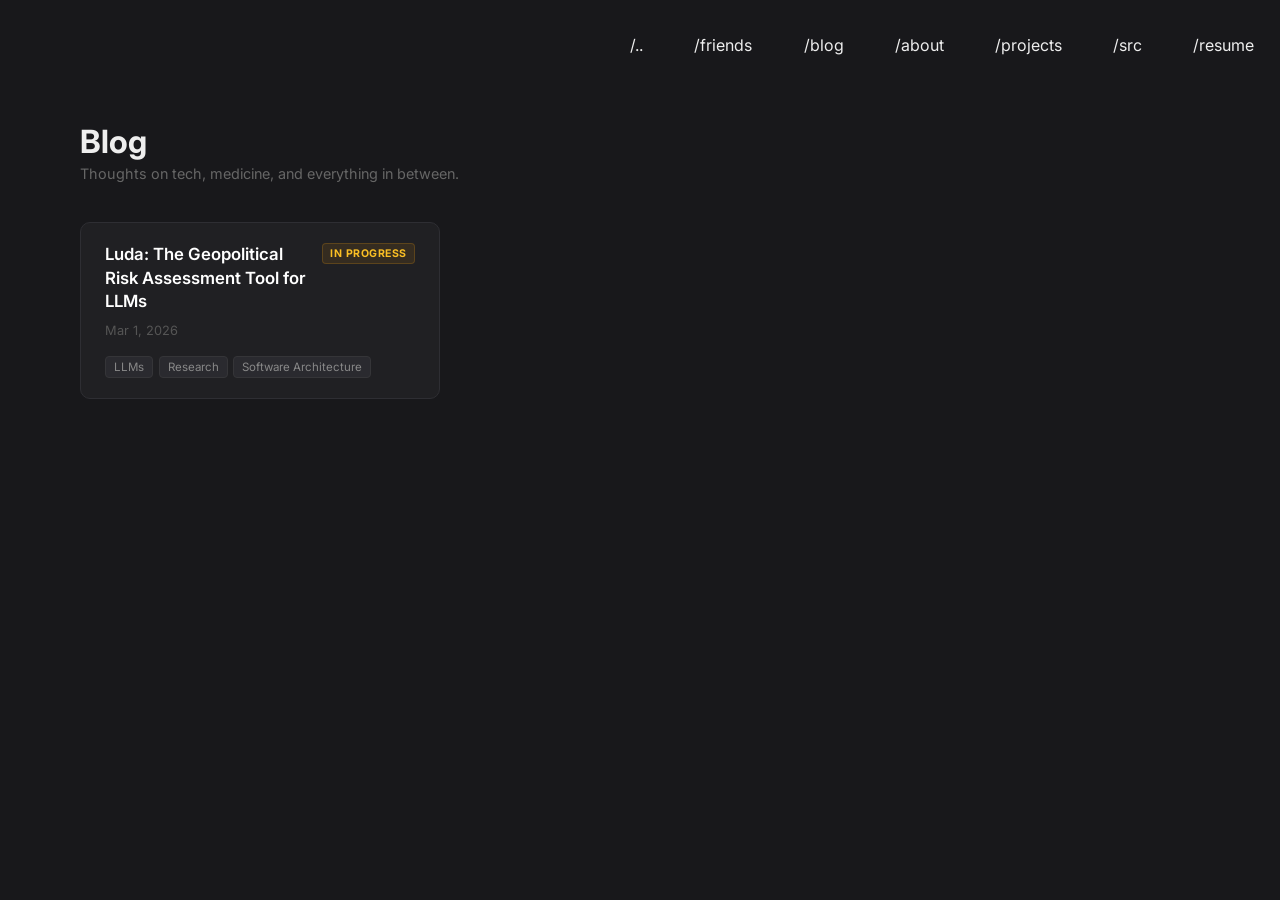
==== blog.html @ 6e4d04fc "add json files for blog and projects" ====
<!DOCTYPE html>
<html lang="en">
<head>
    <meta charset="UTF-8">
    <meta name="viewport" content="width=device-width, initial-scale=1.0">
    <link rel="preconnect" href="https://fonts.googleapis.com">
    <link rel="preconnect" href="https://fonts.gstatic.com" crossorigin>
    <link href="https://fonts.googleapis.com/css2?family=Inter:wght@400;700&display=swap" rel="stylesheet">
    <link rel="stylesheet" href="css/root.css">
    <link rel="stylesheet" href="css/cards.css">
    <title>Blog</title>
</head>
<body>
    <nav>
        <a href="index.html">/..</a>
        <a href="friends.html">/friends</a>
        <a href="blog.html">/blog</a>
        <a href="about.html">/about</a>
        <a href="projects.html">/projects</a>
        <a href="src.html">/src</a>
        <a href="resume">/resume</a>
    </nav>

    <section class="page-section">
        <h1>Blog</h1>
        <p class="section-subtitle">Thoughts on tech, medicine, and everything in between.</p>
        <div class="card-grid"></div>
    </section>

    <script type="module" src="js/blog.js"></script>
</body>
</html>
---- css/root.css ----
* {
    box-sizing: border-box;
}

body {
    background-color: rgb(24 24 27/1);
    color: #eee;
    font-family: 'Inter', sans-serif;
    margin: 0;
}

nav {
    position: sticky;
    position: fixed;
    top: 0;
    width: 100%;
    height: 10vh;
    z-index: 100;

    display: flex;
    justify-content: flex-end;
    align-items: center;
    gap: 2vw;

    background-color: rgb(24 24 27/1);
}

nav a {
    color: #eee;
    text-decoration: none;
    margin-right: 2vw;
}

nav a:hover {
    text-decoration: underline;
}

@media (max-width: 768px) {
    nav {
        height: 50px;
        gap: 0;
        padding: 0 0.75rem;
        justify-content: flex-start;
        overflow-x: auto;
    }

    nav a {
        margin-right: 0.9rem;
        font-size: 0.85rem;
        white-space: nowrap;
        flex-shrink: 0;
    }
}
---- css/cards.css ----
.page-section {
    margin-top: 10vh;
    min-height: 90vh;
    width: 100%;
    padding: 2rem 5rem;
}

.page-section h1 {
    font-size: 2rem;
    margin: 0 0 0.25rem 0;
}

.section-subtitle {
    color: #666;
    font-size: 0.9rem;
    margin: 0 0 2.5rem 0;
}

.card-grid {
    display: grid;
    grid-template-columns: repeat(auto-fill, minmax(300px, 1fr));
    gap: 1.25rem;
}

.card {
    background-color: #202023;
    border: 1px solid #2e2e33;
    border-radius: 10px;
    padding: 1.25rem 1.5rem;
    display: flex;
    flex-direction: column;
    gap: 0.6rem;
    transition: transform 0.2s ease, border-color 0.2s ease;
    color: #eee;
}

.card:hover {
    transform: translateY(-3px);
    border-color: #505055;
}

.card-header {
    display: flex;
    justify-content: space-between;
    align-items: flex-start;
    gap: 0.75rem;
}

.card-title {
    font-size: 1.05rem;
    font-weight: 600;
    color: #fff;
    margin: 0;
    line-height: 1.4;
}

.card-date {
    font-size: 0.8rem;
    color: #555;
}

.card-desc {
    font-size: 0.9rem;
    color: #999;
    line-height: 1.55;
    margin: 0;
}

.tags {
    display: flex;
    flex-wrap: wrap;
    gap: 0.35rem;
    margin-top: auto;
    padding-top: 0.5rem;
}

.tag {
    background-color: #2a2a2f;
    color: #888;
    font-size: 0.72rem;
    padding: 0.2rem 0.5rem;
    border-radius: 4px;
    border: 1px solid #353538;
}

.badge {
    display: inline-block;
    font-size: 0.66rem;
    padding: 0.18rem 0.45rem;
    border-radius: 4px;
    font-weight: 700;
    letter-spacing: 0.05em;
    text-transform: uppercase;
    white-space: nowrap;
    flex-shrink: 0;
}

.badge-progress {
    background-color: rgba(245, 158, 11, 0.1);
    color: #fbbf24;
    border: 1px solid rgba(245, 158, 11, 0.2);
}

.badge-live {
    background-color: rgba(52, 211, 153, 0.1);
    color: #34d399;
    border: 1px solid rgba(52, 211, 153, 0.2);
}

.card-footer {
    margin-top: 0.5rem;
    padding-top: 0.75rem;
    border-top: 1px solid #2a2a2f;
}

.card-footer a {
    color: #555;
    font-size: 0.85rem;
    text-decoration: none;
    transition: color 0.2s;
}

.card-footer a:hover {
    color: #ccc;
}

@media (max-width: 768px) {
    .page-section {
        margin-top: 50px;
        min-height: calc(100vh - 50px);
        padding: 1.25rem;
    }

    .card-grid {
        grid-template-columns: 1fr;
    }
}
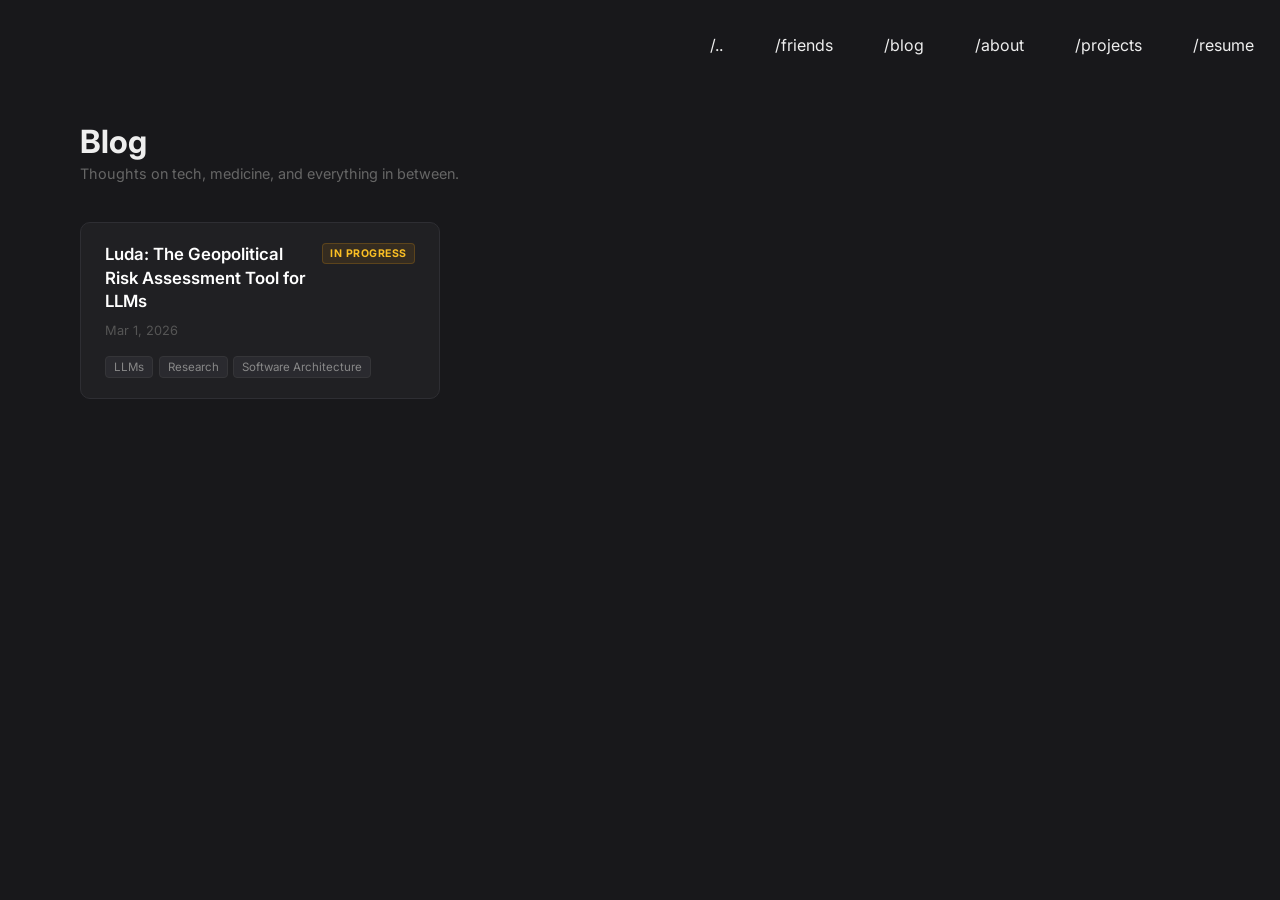
==== commit 6a537e3e: "update about me" ====
--- a/blog.html
+++ b/blog.html
@@ -17,7 +17,6 @@
         <a href="blog.html">/blog</a>
         <a href="about.html">/about</a>
         <a href="projects.html">/projects</a>
-        <a href="src.html">/src</a>
         <a href="resume">/resume</a>
     </nav>
 
